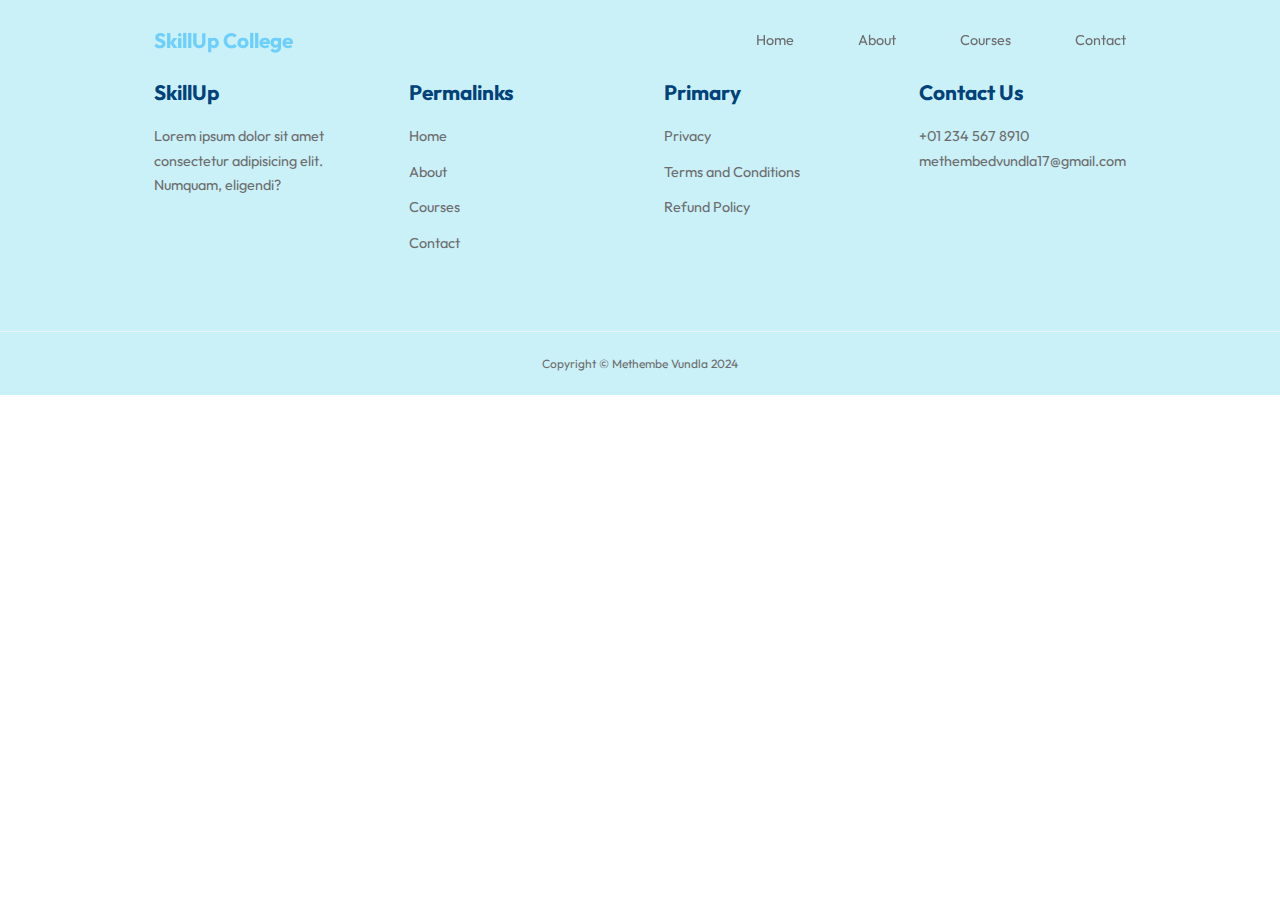
==== education_website/courses.html @ 0f234191 "courses" ====
<!DOCTYPE html>
<html lang="en">
<head>
    <meta charset="UTF-8">
    <meta name="viewport" content="width=device-width, initial-scale=1.0">
    <title>SkillUp College</title>

    <link rel="stylesheet" href="./css/style.css"/>
    <link rel="stylesheet" href="./css/about.css"/>

    <!--Icon Scout CDN-->
    <link rel="stylesheet" href="https://unicons.iconscout.com/release/v4.0.8/css/line.css">

    <!--Google Fonts-->

    <link rel="preconnect" href="https://fonts.googleapis.com">
    <link rel="preconnect" href="https://fonts.gstatic.com" crossorigin>
    <link href="https://fonts.googleapis.com/css2?family=Nunito+Sans:opsz,wght@6..12,200&family=Outfit:wght@100..900&display=swap" rel="stylesheet">

</head>
<body>
    <nav>
        <div class="container nav__container">
            <a href="index.html"><h4 id="logo">SkillUp College</h4></a>
            <ul class="nav__menu">
                <li><a href="index.html">Home</a></li>
                <li><a href="about.html">About</a></li>
                <li><a href="courses.html">Courses</a></li>
                <li><a href="contact.html">Contact</a></li>
            </ul>
            <button id="open-menu-btn"><i class="uil uil-bars"></i></button>
            <button id="close-menu-btn"><i class="uil uil-multiply"></i></button>
        </div>
    </nav>
    <!--==================End of NAVBAR========================-->



















    <footer>
        <div class="container footer__container">
            <div class="footer__1">
                <a href="index.html" class="footer__logo"><h4>SkillUp</h4></a>
                <p>Lorem ipsum dolor sit amet consectetur adipisicing elit. Numquam, eligendi?</p>
            </div>

            <div class="footer__2">
                <h4>Permalinks</h4>
                <ul>
                    <li><a href="index.html">Home</a></li>
                    <li><a href="about.html">About</a></li>
                    <li><a href="courses.html">Courses</a></li>
                    <li><a href="contact.html">Contact</a></li>
                </ul>
            </div>

            <div class="footer__3">
                <h4>Primary</h4>
                <ul>
                    <li><a href="#">Privacy</a></li>
                    <li><a href="#">Terms and Conditions</a></li>
                    <li><a href="#">Refund Policy</a></li>
                </ul>
            </div>

            <div class="footer__4">
                <h4>Contact Us</h4>
                <div>
                    <p>+01 234 567 8910</p>
                    <p>methembedvundla17@gmail.com</p>
                    <ul class="footer__socials">
                        <li>
                            <a href="#" class="uil uil-facebook-f"></a>
                        </li>
                        <li>
                            <a href="#" class="uil uil-instagram-alt"></a>
                        </li>
                        <li>
                            <a href="#" class="uil uil-twitter"></a>
                        </li>
                        <li>
                            <a href="#" class="uil uil-linkedin-alt"></a>
                        </li>
                    </ul>
                </div>
            </div>
        </div>
        <div class="footer__copyright">
            <small>Copyright © Methembe Vundla 2024</small>
        </div>
    </footer>

    <script src="./main.js"></script>

</body>
</html>
---- education_website/css/style.css ----
* {
    margin: 0;
    padding: 0;
    border: 0;
    outline: 0;
    text-decoration: none;
    list-style: none;
    box-sizing: none;
}

:root {
    --color-primary: #01427a;
    --color-success: #01b3ef;
    --color-body-lighter: #caf0f8;
    --color-body-darker: #90e0ef;
    --color-danger: #e14177;
    --color-danger-hover: #b81d24;
    --color-body: #6c6c6c;
    --color-black: #0c0c0d;
    --color-white: #fff;
    --color-secondary: #6dcffb;
    --color-bg: #ffd691;
    --color-bg2: #EBF2F5;

    --container-width-lg: 76%;
    --container-width-md: 90%;
    --container-width-sm: 94%;

    --transition: all 400ms ease;
}

body {
    font-family: "Outfit", sans-serif;
    line-height: 1.7;
    color: var(--color-body);
    background: var(--color-white);
}

.container {
    width: var(--container-width-lg);
    margin: 0 auto;
}

section {
    padding: 6rem 0;
}

section h2 {
    text-align: center;
    margin-bottom: 4rem;
}

h1,
h2,
h3,
h4,
h5 {
    line-height: 1.2;
}

h2 {
    font-size: 2rem;
}

h3 {
    font-size: 1.6rem;
}

h4 {
    font-size: 1.3rem;
}

a {
    color: var(--color-body);
}

img {
    width: 100%;
    display: block;
    object-fit: cover;
}

.btn {
    display: inline-block;
    background: var(--color-primary);
    color: var(--color-white);
    padding: 1rem 2rem;
    border: 1px solid transparent;
    font-weight: 500;
    transition: var(--transition);
}

.btn:hover {
    background: transparent;
    color: var(--color-danger-hover);
}

.btn-primary {
    background: var(--color-danger);
    color: var(--color-white);
}

a {
    color: var(--color-primary);
}

/*====================== Navbar =========================*/
#logo {
    color: #6dcffb;
}
nav {
    background: transparent;
    width: 100vw;
    height: 5rem;
    position: fixed;
    top: 0;
    z-index: 11;
}

/* Change navbar styles on scroll using Javascript */
.window-scroll {
    background: var(--color-white);
    box-shadow: 0 1rem 1rem rgba(0, 0, 0, 0.2);
}

.nav__container {
    height: 100%;
    display: flex;
    justify-content: space-between;
    align-items: center;
}

nav button {
    display: none;
}

.nav__menu {
    display: flex;
    align-items: center;
    gap: 4rem;
}

.nav__menu a {
    font-size: 0.9rem;
    transition: var(--transition);
}

.nav__menu a:hover {
    color: var(--color-danger);
}


/*====================== HEADER =========================*/
header {
    position: relative;
    top: 5rem;
    overflow: hidden;
    height: 70vh;
    margin-bottom: 5rem;
}

.header__container {
    display: grid;
    grid-template-columns: 1fr 1fr;
    align-items: center;
    gap: 5rem;
    height: 100%;
}

.header__left p {
    margin: 1rem 0 2.4rem;
}


/*================================ CATEGORIES ===============================================*/
.categories {
    background: var(--color-body-lighter);
    height: 29rem;
}

.categories h1 {
    line-height: 1;
    margin-bottom: 3rem;
    color: var(--color-primary);
}

.categories__container {
    align-items: center;
    display: grid;
    grid-template-columns: 40% 60%;
}

.categories__left p {
    margin: 1rem 0 3rem;
}

.categories__left {
    margin-right: 4rem;
}

.categories__right {
    display: grid;
    grid-template-columns: repeat(3, 1fr);
    gap: 1.2rem;
}

.category {
    background: var(--color-white);
    padding: 2rem;
    border-radius: 2rem;
    transition: var(--transition);
}

.category:hover {
    background: var(--color-secondary);
    z-index: 1;
}

.category:nth-child(2) .category__icon {
    background: #90edef;
}

.category:nth-child(3) .category__icon {
    background: var(--color-bg);
}

.category:nth-child(4) .category__icon {
    background: #48c97e;
}

.category:nth-child(5) .category__icon {
    background: #fca311;
}

.category__icon {
    color: var(--color-primary);
    background: #b8e2f4;
    padding: 0.7rem;
    border-radius: 0.9rem;
}

.category h5 {
    margin: 2rem 0 1rem;
}

.category p {
    font-size: 0.85rem;
}


/*================================ Popular Courses ===============================================*/
.courses {
    margin-top: 10rem;
}

.courses__container {
    display: grid;
    grid-template-columns: repeat(3, 1fr);
    gap: 2rem;
}

.course {
    background: var(--color-body-lighter);
    text-align: center;
    border: 1px solid transparent;
    transition: var(--transition);
}

.course:hover {
    background: var(--color-body-darker);
    border-color: var(--color-body-lighter);
}

.course__Info {
    padding: 2rem;
}

.course__Info p {
    margin: 1.2rem 0 2rem;
    font-size: 0.9rem;
}

.courses h4, h2 {
    color: var(--color-primary);
}


/*================================ FAQs ===============================================*/
.faqs {
    background: var(--color-bg2);
    /* box-shadow: inset 0 0 3rem var(--color-primary); */
}

.faqs__container {
    display: grid;
    grid-template-columns: 1fr 1fr;
    gap: 1rem;
}

.faq {
    padding: 2rem;
    display: flex;
    align-items: center;
    gap: 1.4rem;
    background: var(--color-body-lighter);
    height: fit-content;
    cursor: pointer;
}

.faq h4 {
    font-size: 1rem;
}

.faq__icon {
    align-self: flex-start;
    font-size: 1.2rem;
}

.faq p {
    margin-top: 0.8rem;
    display: none;
}

.faq.open p {
    display: block;
}


/*================================ Testimonials ===============================================*/
.testimonials__container {
    overflow-x: hidden;
    position: relative;
    margin-bottom: 5rem;
}

.testimonial {
    padding-top: 2rem;
}

.avatar img {
    width: 6rem;
    height: 6rem;
    border-radius: 50%;
    overflow: hidden;
    margin: 0 auto 1rem;
    border: 1rem solid var(--color-bg2);
}

.testimonial__info {
    text-align: center;
}

.testimonial__body {
    background: var(--color-bg2);
    padding: 2rem; 
    margin-top: 3rem;
    position: relative;
}

.testimonial__body::before {
    content: "";
    display: block;
    background: linear-gradient(135deg, transparent, var(--color-bg2), var(--color-bg2));
    width: 3rem;
    height: 3rem;
    position: absolute;
    left: 50%;
    top: -1.5rem;
    transform: rotate(45deg);
}

footer {
    background: var(--color-body-lighter);
    padding-top: 5rem;
    font-size: 0.9rem;
}

.footer__container {
    display: grid;
    grid-template-columns: repeat(4, 1fr);
    gap: 5rem;
}

.footer__container > div h4 {
    margin-bottom: 1.2rem;
}

.footer__1 p {
    margin: 1rem 0 2rem;
}

footer ul li {
    margin-bottom: 0.7rem;
}

footer ul li a:hover {
    text-decoration: underline;
}

.footer__socials {
    display: flex;
    gap: 1rem;
    font-size: 1.2rem;
    margin-top: 2rem;
}

.footer__copyright {
    text-align: center;
    margin-top: 4rem;
    padding: 1.2rem 0;
    border-top: 1px solid var(--color-bg2);
}

footer h4 {
    color: var(--color-primary);
}

footer p, li, a {
    color: var(--color-body);
}


/*=============================== MEDIA QUERIES ================================================*/
@media screen and (max-width: 1024px){
    .container {
        width: var(--container-width-md);
    }

    h1 {
        font-size: 2.2rem;
    }

    h2 {
        font-size: 1.7rem;
    }

    h3 {
        font-size: 1.4rem;
    }

    h4 {
        font-size: 1.2rem;
    }

    /*=========================================NAVBAR=============================================*/
    nav button {
        display: inline-block;
        background: transparent;
        font-size: 1.8rem;
        color: var(--color-body);
        cursor: pointer;
    }

    nav button#close-menu-btn {
        display: none;
    }

    .nav__menu {
        position: fixed;
        top: 5rem;
        right: 5%;
        height: fit-content;
        width: 10rem;
        flex-direction: column;
        gap: 0;
        display: none;
    }

    .nav__menu li {
        width: 100%;
        height: 5.8rem;
        animation: animateNavItems 400ms linear forwards;
        transform-origin: top right;
        opacity: 0;
    }

    .nav__menu li:nth-child(2) {
        animation-delay: 200ms;
    }

    .nav__menu li:nth-child(3) {
        animation-delay: 400ms;
    }

    .nav__menu li:nth-child(4) {
        animation-delay: 600ms;
    }

    @keyframes animateNavItems {
        0% {
            transform: rotateZ(-90deg) rotateX(90deg) scale(0.1);
        }
        100% {
            transform: rotateZ(0) rotateX(0) scale(1);
            opacity: 1;
        }
    }

    .nav__menu li a {
        background: var(--color-body-lighter);
        box-shadow: -4rem 6rem 10rem rgba(0, 0, 0, 0.6);
        width: 100%;
        height: 100%;
        display: grid;
        place-items: center;
    }

    .nav__menu li a:hover {
        background: var(--color-secondary);
        color: var(--color-bg2);
    }


    /*============================================= HEADER ==================================================*/
    header {
        height: 52vh;
        margin-bottom: 4rem;
    }

    .header__container {
        gap: 1rem;
        padding-bottom: 3rem;
    }

    /*============================================= CATEGORIES ==================================================*/
    .categories {
        height: auto;
    }

    .categories__container {
        grid-template-columns: 1fr;
        gap: 3rem;
    }

    .categories__left {
        margin-right: 0;
    }

    /*============================================= POPULAR COURSES ==================================================*/
    .courses {
        margin-top: 0;
    }

    .courses__container {
        grid-template-columns: 1fr 1fr;
    }

    /*============================================= FAQs ==================================================*/
    .faqs__container {
        grid-template-columns: 1fr;
    }

    .faq {
        padding: 1.5rem;
    }

    /*============================================= FOOTER ==================================================*/
    .footer__container{
        grid-template-columns: 1fr 1fr;
    }
    
}






/*============================================= MEDIA QUERIES (PHONES) ==================================================*/
@media screen and (max-width: 600px) {
    .container {
        width: var(--container-width-sm);
    }

    /*============================================= NAVBAR ==================================================*/
    .nav__menu {
        right: 3%;
    }

    /*============================================= HEADER ==================================================*/
    header {
        height: 100vh;
    }

    .header__container {
        grid-template-columns: 1fr;
        text-align: center;
        margin-top: 0;
    }

    .header__left {
        margin-bottom: 1.3rem;
    }

    /*============================================= CATEGORIES ==================================================*/
    .categories__right {
        grid-template-columns: 1fr 1fr;
        gap: 0.7rem;
    }

    .category {
        padding: 1rem;
        border-radius: 1rem;
    }

    .category__icon {
        margin-top: 4px;
        display: inline-block;
    }

    /*============================================= POPULAR COURSES ==================================================*/
    .courses__container {
        grid-template-columns: 1fr;
    }

    /*============================================= TESTIMONIALS ==================================================*/
    .testimonial__body {
        padding: 1.2rem;
    }

    /*============================================= FOOTER ==================================================*/
    .footer__container {
        grid-template-columns: 1fr;
        text-align: center;
        gap: 2rem;
    }

    .footer__1 p {
        margin: 1rem auto;
    }

    .footer__socials {
        justify-content: center;
    }
}
---- education_website/css/about.css ----
/*============================================= ACHIEVEMENTS ==================================================*/

h1 {
    font-size: 2.2rem;
}

.about__achievements {
    margin-top: 3rem;
}

.about__achievements-container {
    display: grid;
    grid-template-columns: 40% 60%;
    gap: 5rem;
}

.about__achievements-right > p {
    margin: 1.6rem 0 2.5rem;
}

.achievements__cards {
    display: grid;
    grid-template-columns: repeat(3, 1fr);
    gap: 1.5rem;
}

.achievement__card {
    background: var(--color-body-lighter);
    padding: 1.6rem;
    border-radius: 1rem;
    text-align: center;
}

.achievement__card:hover {
    background: var(--color-body-darker);
    box-shadow: 0 3rem 3rem rgba(0, 0, 0, 0.3);
    transition: var(--transition);
}

.achievement__icon {
    background: var(--color-danger);
    padding: 0.6rem;
    border-radius: 1rem;
    display: inline-block;
    margin-bottom: 2rem;
    font-size: 2rem;
}

.achievement__card:nth-child(2) .achievement__icon {
    background: #48c97e;
}

.achievement__card:nth-child(3) .achievement__icon {
    background: #fca311;
}

.achievement__card p {
    margin-top: 1rem;
}

.about__achievements h1 {
    color: var(--color-primary)
}






/*============================================= TEAM ==================================================*/
.team {
    background: transparent;
    box-shadow: inset 0 0 3rem rgba(0, 0, 0, 0.5);
}

.team__container {
    display: grid;
    grid-template-columns: repeat(4, 1fr);
    gap: 2rem;
}

.team__container img {
    height: 100%;
    display: block;
    object-fit: cover;
}

.team__member {
    background: var(--color-bg2);
    padding: 2rem;
    border: 1px solid transparent;
    transition: var(--transition);
    position: relative;
}

.team__member:hover {
    background: var(--color-body-lighter);
    border-color: var(--color-bg2);
}

/* .team__member img {
    filter: saturate(1); 
}

.team__member:hover img {
    filter: saturate(0.55);
} */

.team__member-info {
    text-align: center;
    margin-top: 1.4rem;
}

/* .team__member-info p {
    color: var(--color-primary);
} */

.team__member-socials {
    position: absolute;
    top: 50%;
    transform: translateY(-50%);
    right: -100%;
    display: flex;
    flex-direction: column;
    background: var(--color-body-darker);
    border-radius: 1rem 0 0 1rem;
    box-shadow: -2rem 0 2rem rgba(0, 0, 0, 0.3);
    opacity: 0;
    transition: var(--transition);
}

.team__member:hover .team__member-socials {
    right: 0;
    opacity: 100;
}

.team__member-socials a {
    padding: 1rem;
}

/*============================================= MEDIA QUERIES(TABLETS) ==================================================*/
@media screen and (max-width:1024px) {
    .about__achievements {
        margin-top: 2rem;
    }

    .about__achievements-container{
        grid-template-columns: 1fr;
        gap: 4rem;
    }

    .about__achievements-left {
        width: 80%;
        margin: 0 auto;
    }

    .about__achievements p, h1  {
        text-align: center;
    }
    
    .team__container {
        grid-template-columns: repeat(3, 1fr);
        gap: 1.5rem;
    }
    
    .team__member {
        padding: 1rem;
    }

    
}


/*============================================= MEDIA QUERIES(TABLETS) ==================================================*/
@media screen and (max-width: 600px) {
    .achievements__cards {
        grid-template-columns: 1fr 1fr;
        gap: 0.7rem;
    }

    .team__container {
        grid-template-columns: 1fr 1fr;
        gap: 0.7rem;
    }

    .team__member {
        padding: 0;
    }

    .team__member p {
        margin-bottom: 1.5rem;
    }
}
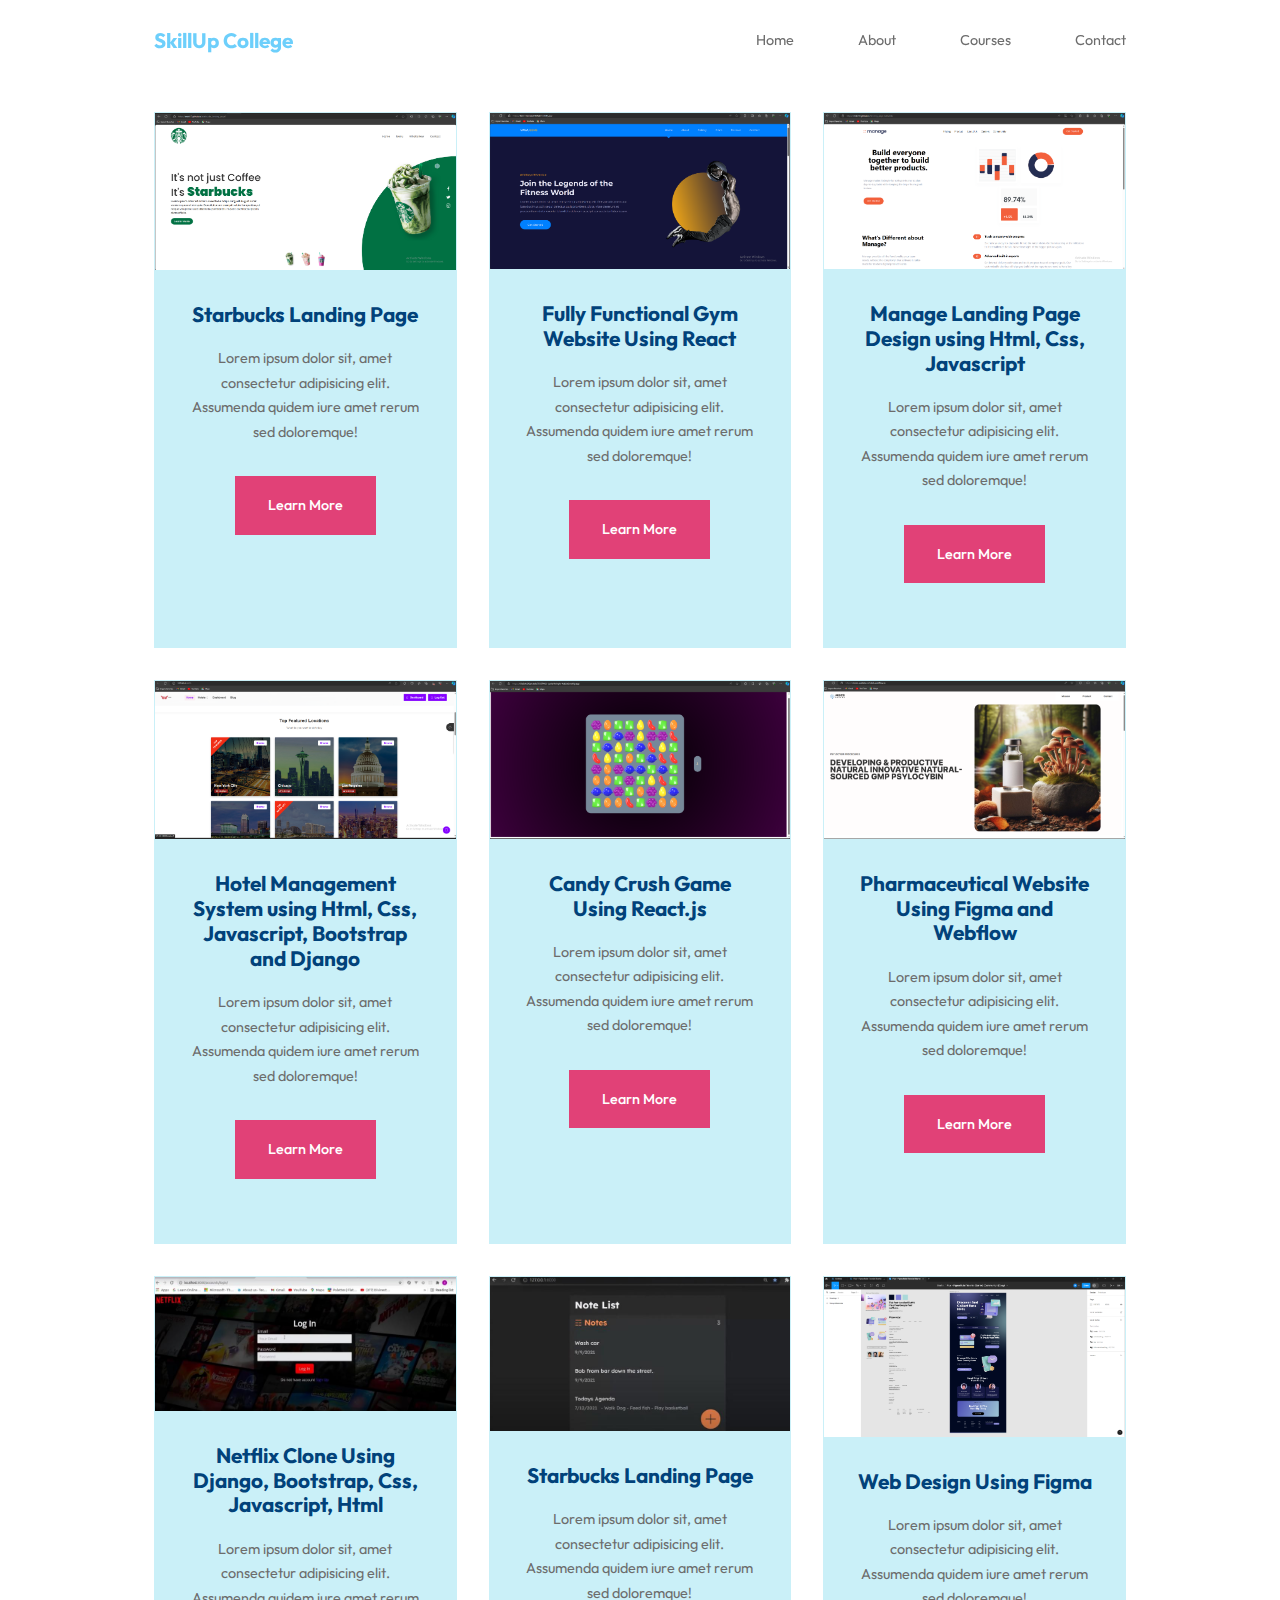
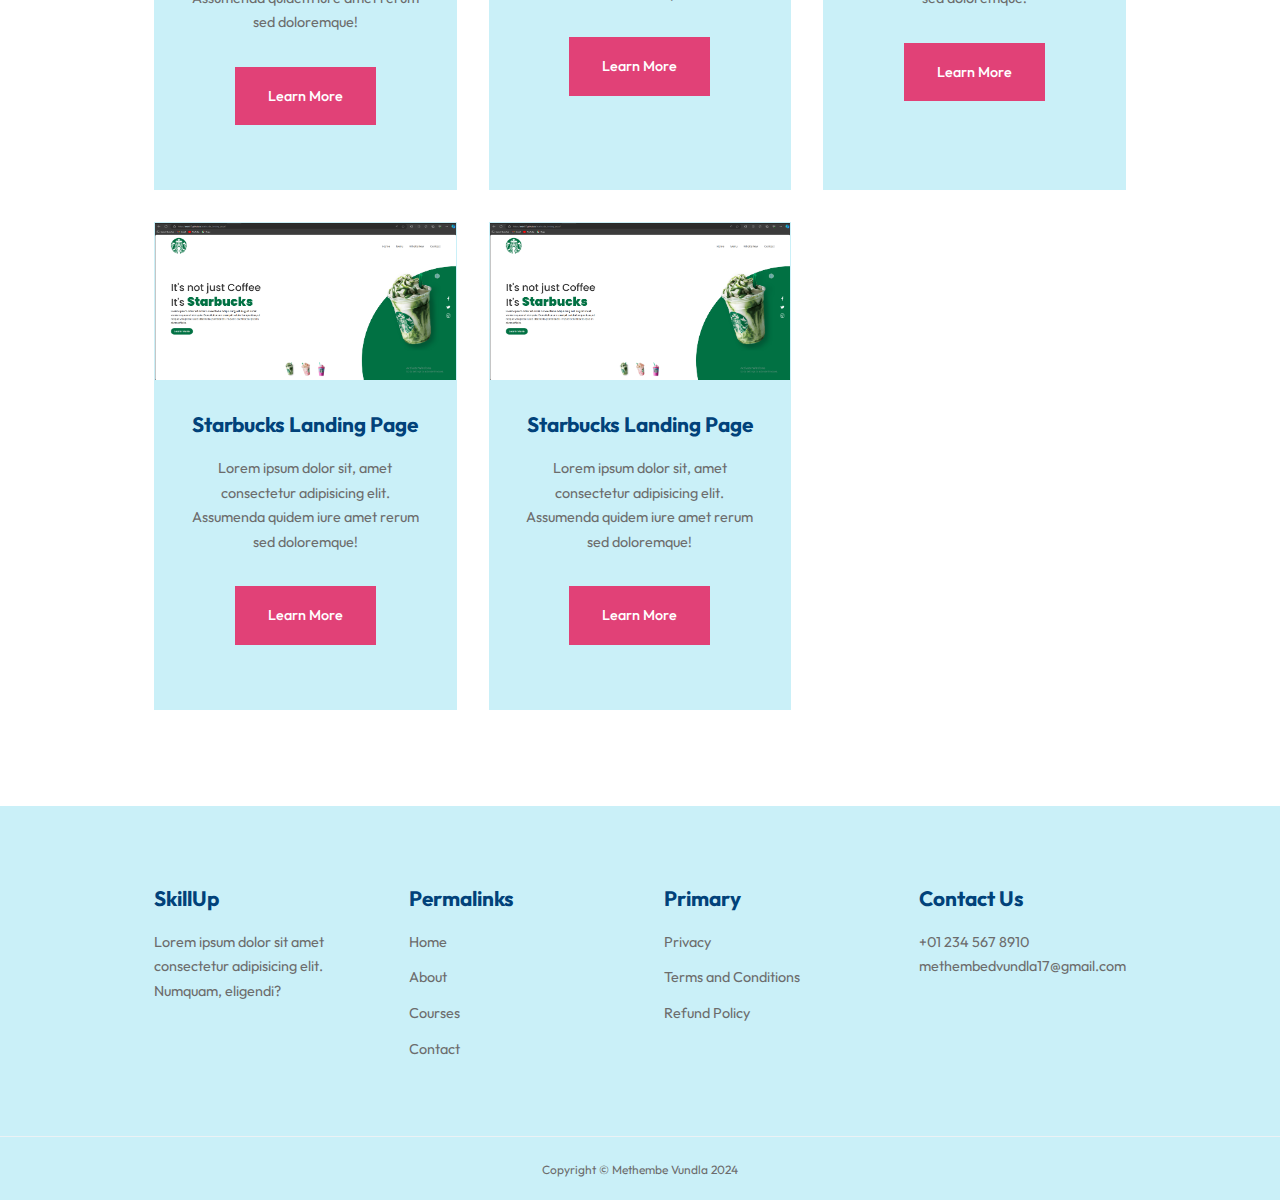
==== commit f600b193: "contact" ====
--- a/education_website/courses.html
+++ b/education_website/courses.html
@@ -16,6 +16,12 @@
     <link rel="preconnect" href="https://fonts.googleapis.com">
     <link rel="preconnect" href="https://fonts.gstatic.com" crossorigin>
     <link href="https://fonts.googleapis.com/css2?family=Nunito+Sans:opsz,wght@6..12,200&family=Outfit:wght@100..900&display=swap" rel="stylesheet">
+
+    <style>
+        .courses {
+            margin-top: 1rem;
+        }
+    </style>
 
 </head>
 <body>
@@ -36,6 +42,159 @@
 
 
 
+    <section class="courses">
+        <div class="container courses__container">
+            <article class="course">
+                <div class="course__image">
+                    <img src="./images/starbucks.png" alt="starbucks">
+                </div>
+                <div class="course__Info">
+                    <h4>Starbucks Landing Page</h4>
+                    <p>Lorem ipsum dolor sit, amet consectetur adipisicing elit. Assumenda quidem iure amet rerum sed doloremque!</p>
+                    <p>
+                        <a href="courses.html"class="btn btn-primary">Learn More</a>
+                    </p>
+                </div>
+            </article>
+
+            <article class="course">
+                <div class="course__image">
+                    <img src="./images/gym.png" alt="starbucks">
+                </div>
+                <div class="course__Info">
+                    <h4>Fully Functional Gym Website Using React</h4>
+                    <p>Lorem ipsum dolor sit, amet consectetur adipisicing elit. Assumenda quidem iure amet rerum sed doloremque!</p>
+                    <p>
+                        <a href="courses.html"class="btn btn-primary">Learn More</a>
+                    </p>
+                </div>
+            </article>
+
+            <article class="course">
+                <div class="course__image">
+                    <img src="./images/manage.png" alt="starbucks">
+                </div>
+                <div class="course__Info">
+                    <h4>Manage Landing Page Design using Html, Css, Javascript</h4>
+                    <p>Lorem ipsum dolor sit, amet consectetur adipisicing elit. Assumenda quidem iure amet rerum sed doloremque!</p>
+                    <p>
+                        <a href="courses.html"class="btn btn-primary">Learn More</a>
+                    </p>
+                </div>
+            </article>
+
+            <article class="course">
+                <div class="course__image">
+                    <img src="./images/hotel_management_system2.png" alt="starbucks">
+                </div>
+                <div class="course__Info">
+                    <h4>Hotel Management System using Html, Css, Javascript, Bootstrap and Django</h4>
+                    <p>Lorem ipsum dolor sit, amet consectetur adipisicing elit. Assumenda quidem iure amet rerum sed doloremque!</p>
+                    <p>
+                        <a href="courses.html"class="btn btn-primary">Learn More</a>
+                    </p>
+                </div>
+            </article>
+
+            <article class="course">
+                <div class="course__image">
+                    <img src="./images/candy-crush.png" alt="starbucks">
+                </div>
+                <div class="course__Info">
+                    <h4>Candy Crush Game Using React.js</h4>
+                    <p>Lorem ipsum dolor sit, amet consectetur adipisicing elit. Assumenda quidem iure amet rerum sed doloremque!</p>
+                    <p>
+                        <a href="courses.html"class="btn btn-primary">Learn More</a>
+                    </p>
+                </div>
+            </article>
+
+            <article class="course">
+                <div class="course__image">
+                    <img src="./images/pharma.png" alt="starbucks">
+                </div>
+                <div class="course__Info">
+                    <h4>
+                        Pharmaceutical Website Using Figma and Webflow</h4>
+                    <p>Lorem ipsum dolor sit, amet consectetur adipisicing elit. Assumenda quidem iure amet rerum sed doloremque!</p>
+                    <p>
+                        <a href="courses.html"class="btn btn-primary">Learn More</a>
+                    </p>
+                </div>
+            </article>
+
+            <article class="course">
+                <div class="course__image">
+                    <img src="./images/netflix.png" alt="starbucks">
+                </div>
+                <div class="course__Info">
+                    <h4>Netflix Clone Using Django, Bootstrap, Css, Javascript, Html</h4>
+                    <p>Lorem ipsum dolor sit, amet consectetur adipisicing elit. Assumenda quidem iure amet rerum sed doloremque!</p>
+                    <p>
+                        <a href="courses.html"class="btn btn-primary">Learn More</a>
+                    </p>
+                </div>
+            </article>
+
+            <article class="course">
+                <div class="course__image">
+                    <img src="./images/notes.png" alt="starbucks">
+                </div>
+                <div class="course__Info">
+                    <h4>Starbucks Landing Page</h4>
+                    <p>Lorem ipsum dolor sit, amet consectetur adipisicing elit. Assumenda quidem iure amet rerum sed doloremque!</p>
+                    <p>
+                        <a href="courses.html"class="btn btn-primary">Learn More</a>
+                    </p>
+                </div>
+            </article>
+
+
+            <article class="course">
+                <div class="course__image">
+                    <img src="./images/crypto.png" alt="starbucks">
+                </div>
+                <div class="course__Info">
+                    <h4>Web Design Using Figma</h4>
+                    <p>Lorem ipsum dolor sit, amet consectetur adipisicing elit. Assumenda quidem iure amet rerum sed doloremque!</p>
+                    <p>
+                        <a href="courses.html"class="btn btn-primary">Learn More</a>
+                    </p>
+                </div>
+            </article>
+
+            <article class="course">
+                <div class="course__image">
+                    <img src="./images/starbucks.png" alt="starbucks">
+                </div>
+                <div class="course__Info">
+                    <h4>Starbucks Landing Page</h4>
+                    <p>Lorem ipsum dolor sit, amet consectetur adipisicing elit. Assumenda quidem iure amet rerum sed doloremque!</p>
+                    <p>
+                        <a href="courses.html"class="btn btn-primary">Learn More</a>
+                    </p>
+                </div>
+            </article>
+
+            <article class="course">
+                <div class="course__image">
+                    <img src="./images/starbucks.png" alt="starbucks">
+                </div>
+                <div class="course__Info">
+                    <h4>Starbucks Landing Page</h4>
+                    <p>Lorem ipsum dolor sit, amet consectetur adipisicing elit. Assumenda quidem iure amet rerum sed doloremque!</p>
+                    <p>
+                        <a href="courses.html"class="btn btn-primary">Learn More</a>
+                    </p>
+                </div>
+            </article>
+
+
+        </div>
+    </section>
+
+
+
 
 
 
